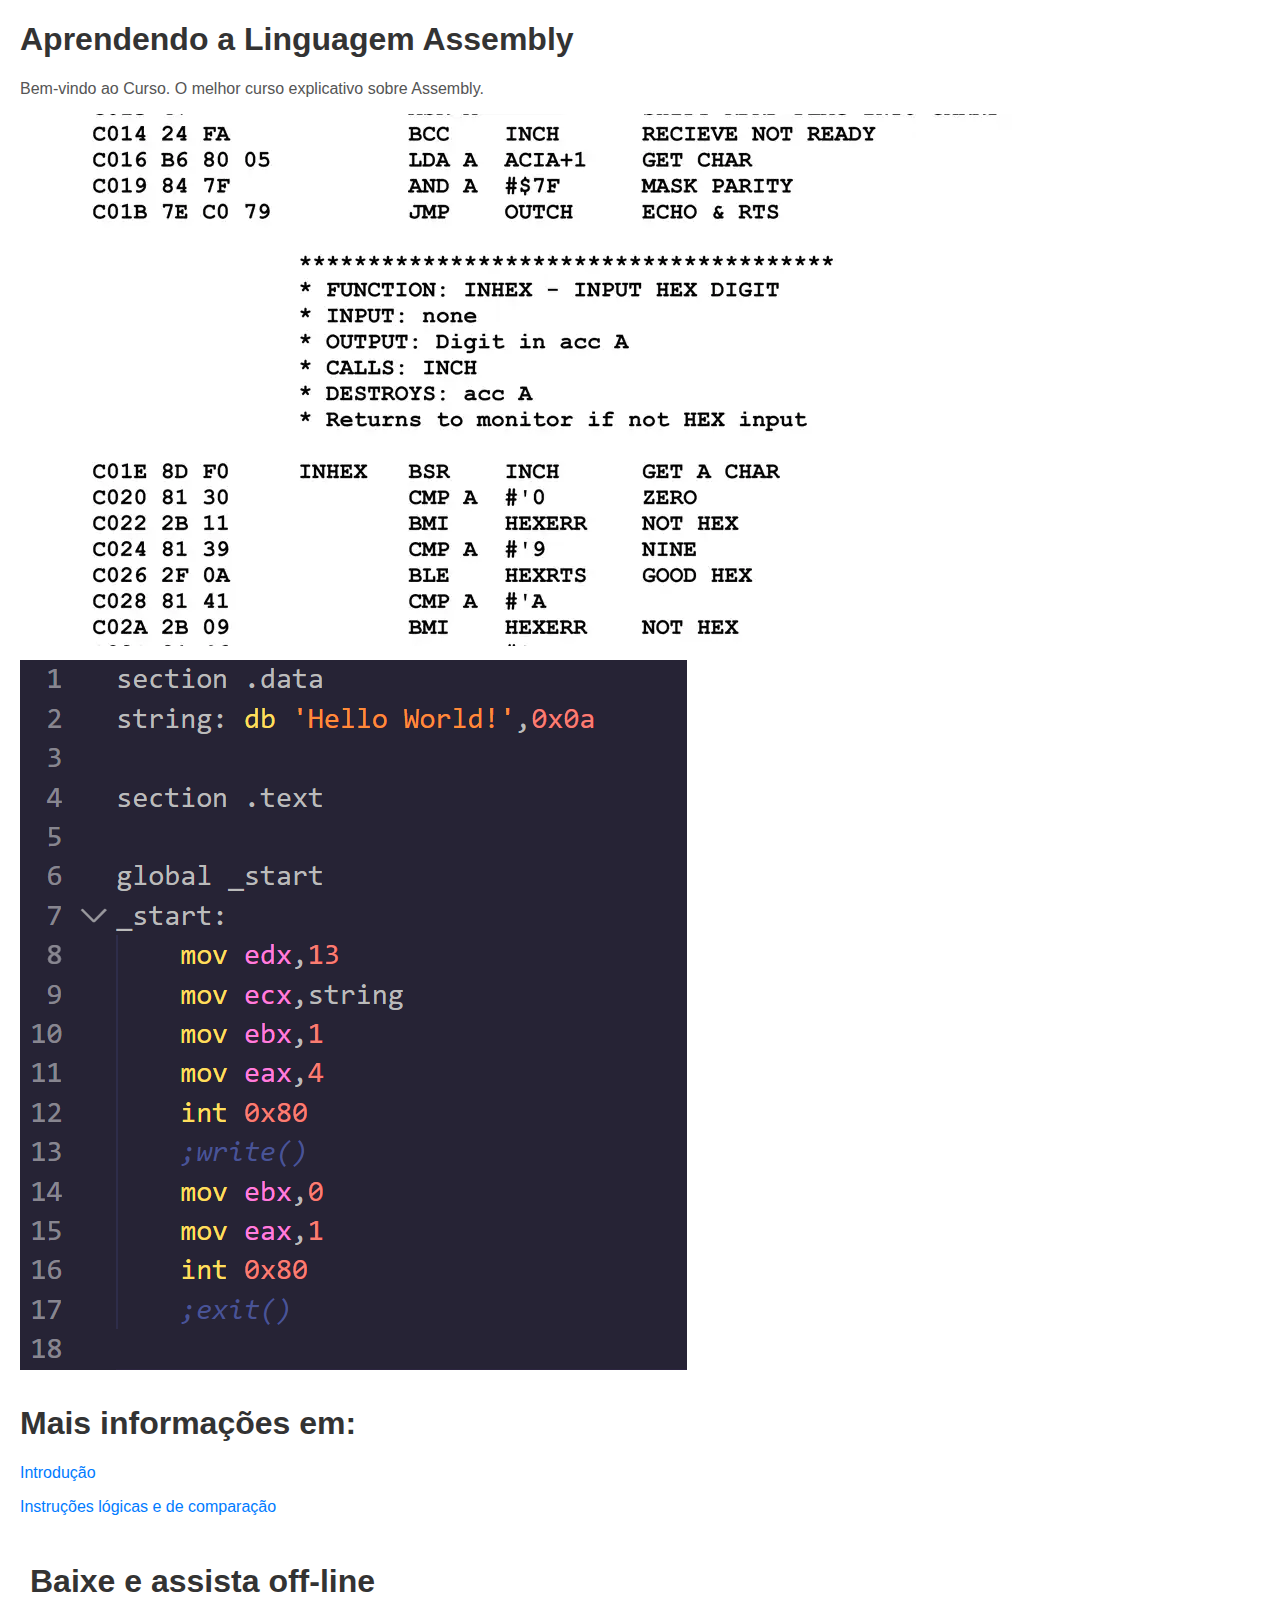
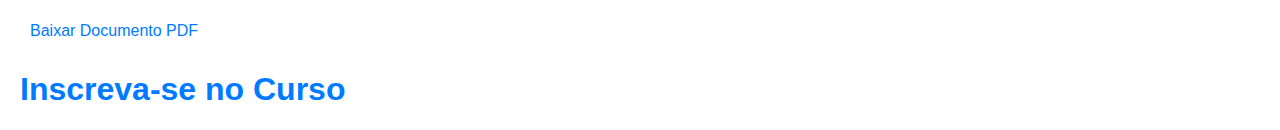
==== index.html @ d6676dee "Add files via upload" ====
<!DOCTYPE html>
<html lang="pt-br">

<head>
    <meta charset="UTF-8">
    <meta name="viewport" content="width=device-width, initial-scale=1.0">
    <title>Curso Assembly</title>
    <style>
        body {
            font-family: Arial, sans-serif;
            margin: 20px;
        }

        h1 {
            color: #333;
        }

        p {
            color: #555;
        }

        img {
            max-width: 100%;
            height: auto;
            margin-bottom: 10px;
        }

        a {
            color: #007BFF;
            text-decoration: none;
        }

        a:hover {
            text-decoration: underline;
        }

        .download-section {
            background-color: #ffffff;
            padding: 10px;
            border-radius: 5px;
        }
    </style>
</head>

<body>

    <h1>Aprendendo a Linguagem Assembly</h1>
    <p>Bem-vindo ao Curso. O melhor curso explicativo sobre Assembly.</p>

    <img src="1.webp" alt="Descrição da Imagem 1">
    <img src="2.webp" alt="Descrição da Imagem 2">

    <h1>Mais informações em:</h1>
    <p><a href="https://mentebinaria.gitbook.io/assembly/" target="_blank">Introdução</a></p>
    <p><a href="https://mentebinaria.gitbook.io/assembly/aprofundando-em-assembly/entendendo-sse/instrucoes-logicas-e-de-comparacao" target="_blank">Instruções lógicas e de comparação</a></p>

    <div class="download-section">
        <h1>Baixe e assista off-line</h1>
        <a href="assembly.pdf" download>Baixar Documento PDF</a>
    </div>

    <h1><a href="index2.html">Inscreva-se no Curso</a></h1>

</body>

</html>
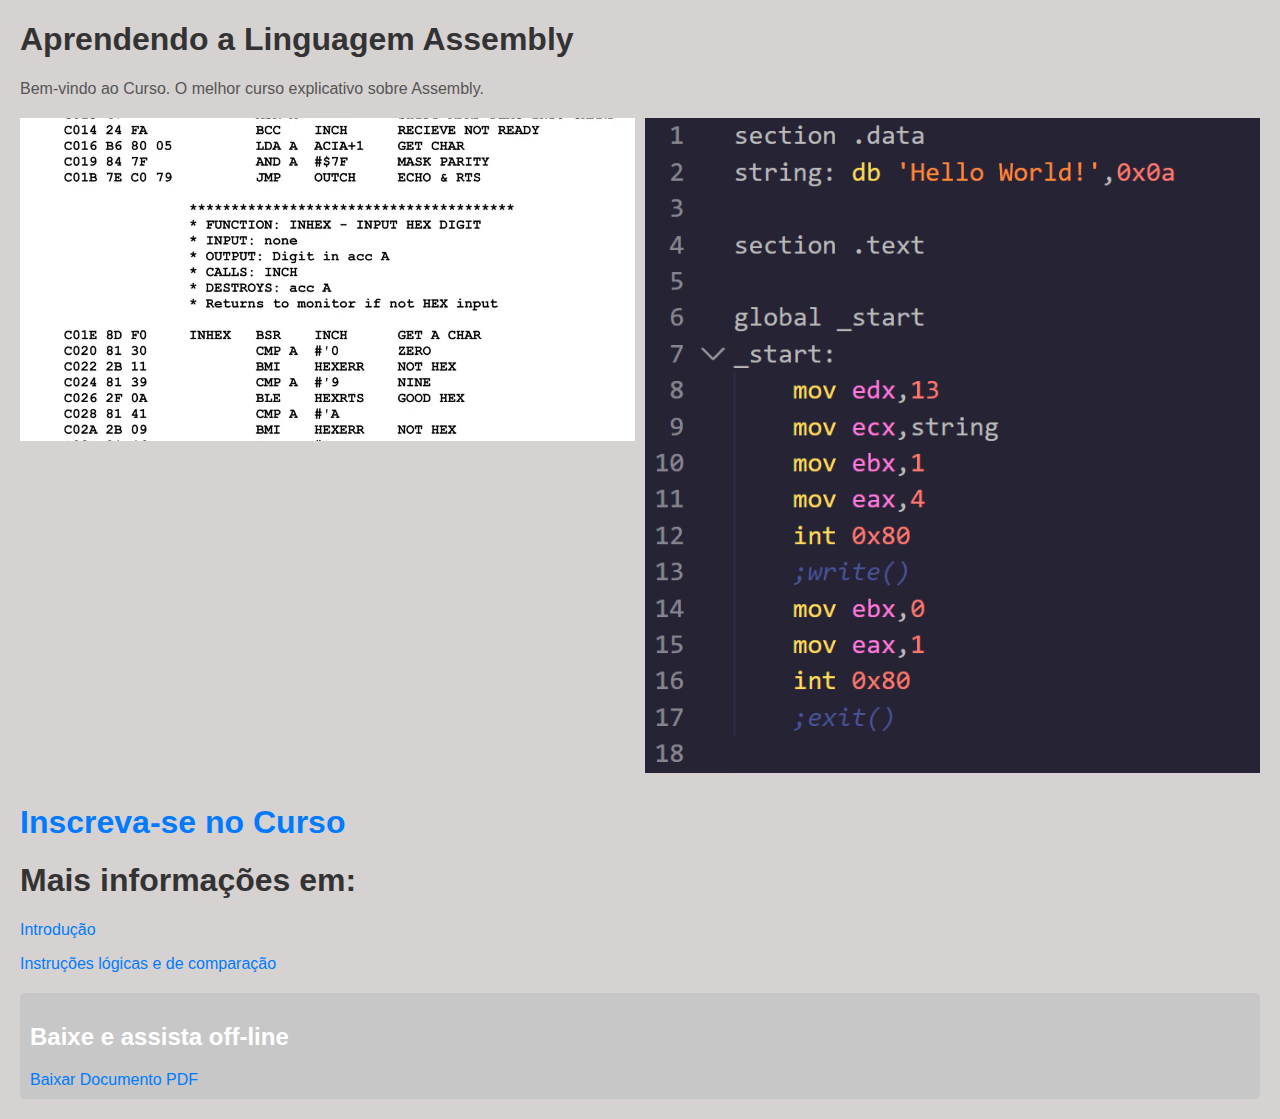
==== commit 26918a80: "Add files via upload" ====
--- a/index.html
+++ b/index.html
@@ -4,6 +4,8 @@
 <head>
     <meta charset="UTF-8">
     <meta name="viewport" content="width=device-width, initial-scale=1.0">
+    <link rel="stylesheet" href="style.css">
+    
     <title>Curso Assembly</title>
     <style>
         body {
@@ -35,9 +37,17 @@
         }
 
         .download-section {
-            background-color: #ffffff;
+            background-color: #c7c7c7;
             padding: 10px;
             border-radius: 5px;
+            margin-top: 20px;
+        }
+
+        .image-container {
+            display: grid;
+            grid-template-columns: repeat(auto-fit, minmax(200px, 1fr));
+            grid-gap: 10px;
+            margin-top: 20px;
         }
     </style>
 </head>
@@ -47,19 +57,23 @@
     <h1>Aprendendo a Linguagem Assembly</h1>
     <p>Bem-vindo ao Curso. O melhor curso explicativo sobre Assembly.</p>
 
-    <img src="1.webp" alt="Descrição da Imagem 1">
-    <img src="2.webp" alt="Descrição da Imagem 2">
+    <div class="image-container">
+        <img src="1.webp" alt="Descrição da Imagem 1">
+        <img src="2.webp" alt="Descrição da Imagem 2">
+    </div>
+
+    <h1><a href="index2.html">Inscreva-se no Curso</a></h1>
 
     <h1>Mais informações em:</h1>
     <p><a href="https://mentebinaria.gitbook.io/assembly/" target="_blank">Introdução</a></p>
     <p><a href="https://mentebinaria.gitbook.io/assembly/aprofundando-em-assembly/entendendo-sse/instrucoes-logicas-e-de-comparacao" target="_blank">Instruções lógicas e de comparação</a></p>
 
     <div class="download-section">
-        <h1>Baixe e assista off-line</h1>
+        <h2>Baixe e assista off-line</h2>
         <a href="assembly.pdf" download>Baixar Documento PDF</a>
     </div>
 
-    <h1><a href="index2.html">Inscreva-se no Curso</a></h1>
+    
 
 </body>
 
--- a/style.css
+++ b/style.css
@@ -0,0 +1,42 @@
+body
+{
+    background-color: rgb(214, 210, 210);
+    color: rgb(255, 255, 255);
+    font-size: 12 pt;
+    font-family: Arial;
+}
+
+body 
+{
+    font-family: Arial, sans-serif;
+    margin: 20px;
+}
+
+h1 {
+    color: #333;
+}
+
+p {
+    color: #555;
+}
+
+img {
+    max-width: 100%;
+    height: auto;
+    margin-bottom: 10px;
+}
+
+a {
+    color: #007BFF;
+    text-decoration: none;
+}
+
+a:hover {
+    text-decoration: underline;
+}
+
+.download-section {
+    background-color: #f8f8f8;
+    padding: 10px;
+    border-radius: 5px;
+}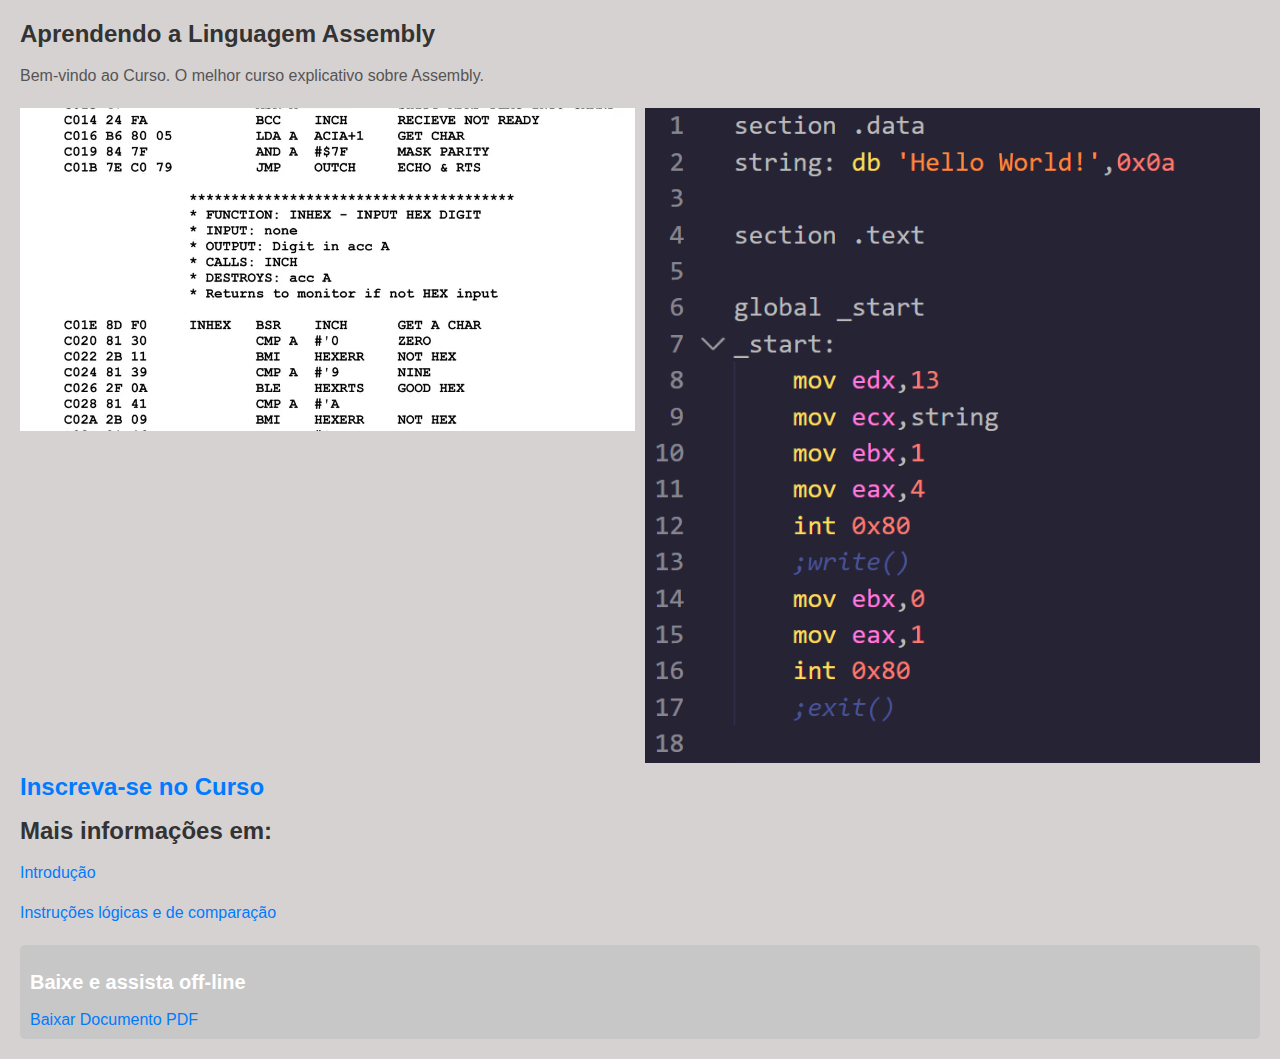
==== commit 65fd313e: "Add files via upload" ====
--- a/index.html
+++ b/index.html
@@ -1,48 +1,95 @@
 <!DOCTYPE html>
 <html lang="pt-br">
-
 <head>
     <meta charset="UTF-8">
     <meta name="viewport" content="width=device-width, initial-scale=1.0">
-    <link rel="stylesheet" href="style.css">
-    
+    <link rel="stylesheet" href="style.css">  
     <title>Curso Assembly</title>
     <style>
-        body {
-            font-family: Arial, sans-serif;
-            margin: 20px;
-        }
-
+body {
+  margin: 0;
+  padding: 0;
+  font-family: sans-serif;
+}
+h1, h2, h3, h4, h5, h6 {
+  font-family: Arial, sans-serif;
+}
+p {
+  font-size: 16px;
+  line-height: 1.5;
+}
+body {
+  padding: 20px;
+}
+p {
+  text-align: left;
+}
+a {
+  color: #000;
+  text-decoration: none;
+  transition: 0.3s;
+}
+a:hover {
+  color: #333;
+}
+h1 {
+  font-size: 24px;
+  margin-top: 0;
+}
+h2 {
+  font-size: 20px;
+}
+h3 {
+  font-size: 18px;
+}
+img {
+  max-width: 100%;
+  height: auto;
+}
+ul, ol {
+  list-style: none;
+  padding: 0;
+}
+li {
+  padding: 5px;
+}
+pre {
+  background-color: #f6f8fa;
+  padding: 10px;
+  overflow: auto;
+}
+table {
+  width: 100%;
+  border-collapse: collapse;
+}
+th, td {
+  border: 1px solid #ddd;
+  padding: 5px;
+}
         h1 {
             color: #333;
         }
-
         p {
             color: #555;
         }
-
         img {
             max-width: 100%;
             height: auto;
             margin-bottom: 10px;
         }
-
         a {
             color: #007BFF;
             text-decoration: none;
         }
-
         a:hover {
             text-decoration: underline;
         }
-
         .download-section {
             background-color: #c7c7c7;
             padding: 10px;
             border-radius: 5px;
             margin-top: 20px;
         }
-
         .image-container {
             display: grid;
             grid-template-columns: repeat(auto-fit, minmax(200px, 1fr));
@@ -51,19 +98,14 @@
         }
     </style>
 </head>
-
 <body>
-
     <h1>Aprendendo a Linguagem Assembly</h1>
     <p>Bem-vindo ao Curso. O melhor curso explicativo sobre Assembly.</p>
-
     <div class="image-container">
         <img src="1.webp" alt="Descrição da Imagem 1">
         <img src="2.webp" alt="Descrição da Imagem 2">
     </div>
-
     <h1><a href="index2.html">Inscreva-se no Curso</a></h1>
-
     <h1>Mais informações em:</h1>
     <p><a href="https://mentebinaria.gitbook.io/assembly/" target="_blank">Introdução</a></p>
     <p><a href="https://mentebinaria.gitbook.io/assembly/aprofundando-em-assembly/entendendo-sse/instrucoes-logicas-e-de-comparacao" target="_blank">Instruções lógicas e de comparação</a></p>
@@ -72,9 +114,5 @@
         <h2>Baixe e assista off-line</h2>
         <a href="assembly.pdf" download>Baixar Documento PDF</a>
     </div>
-
-    
-
 </body>
-
-</html>
+</html>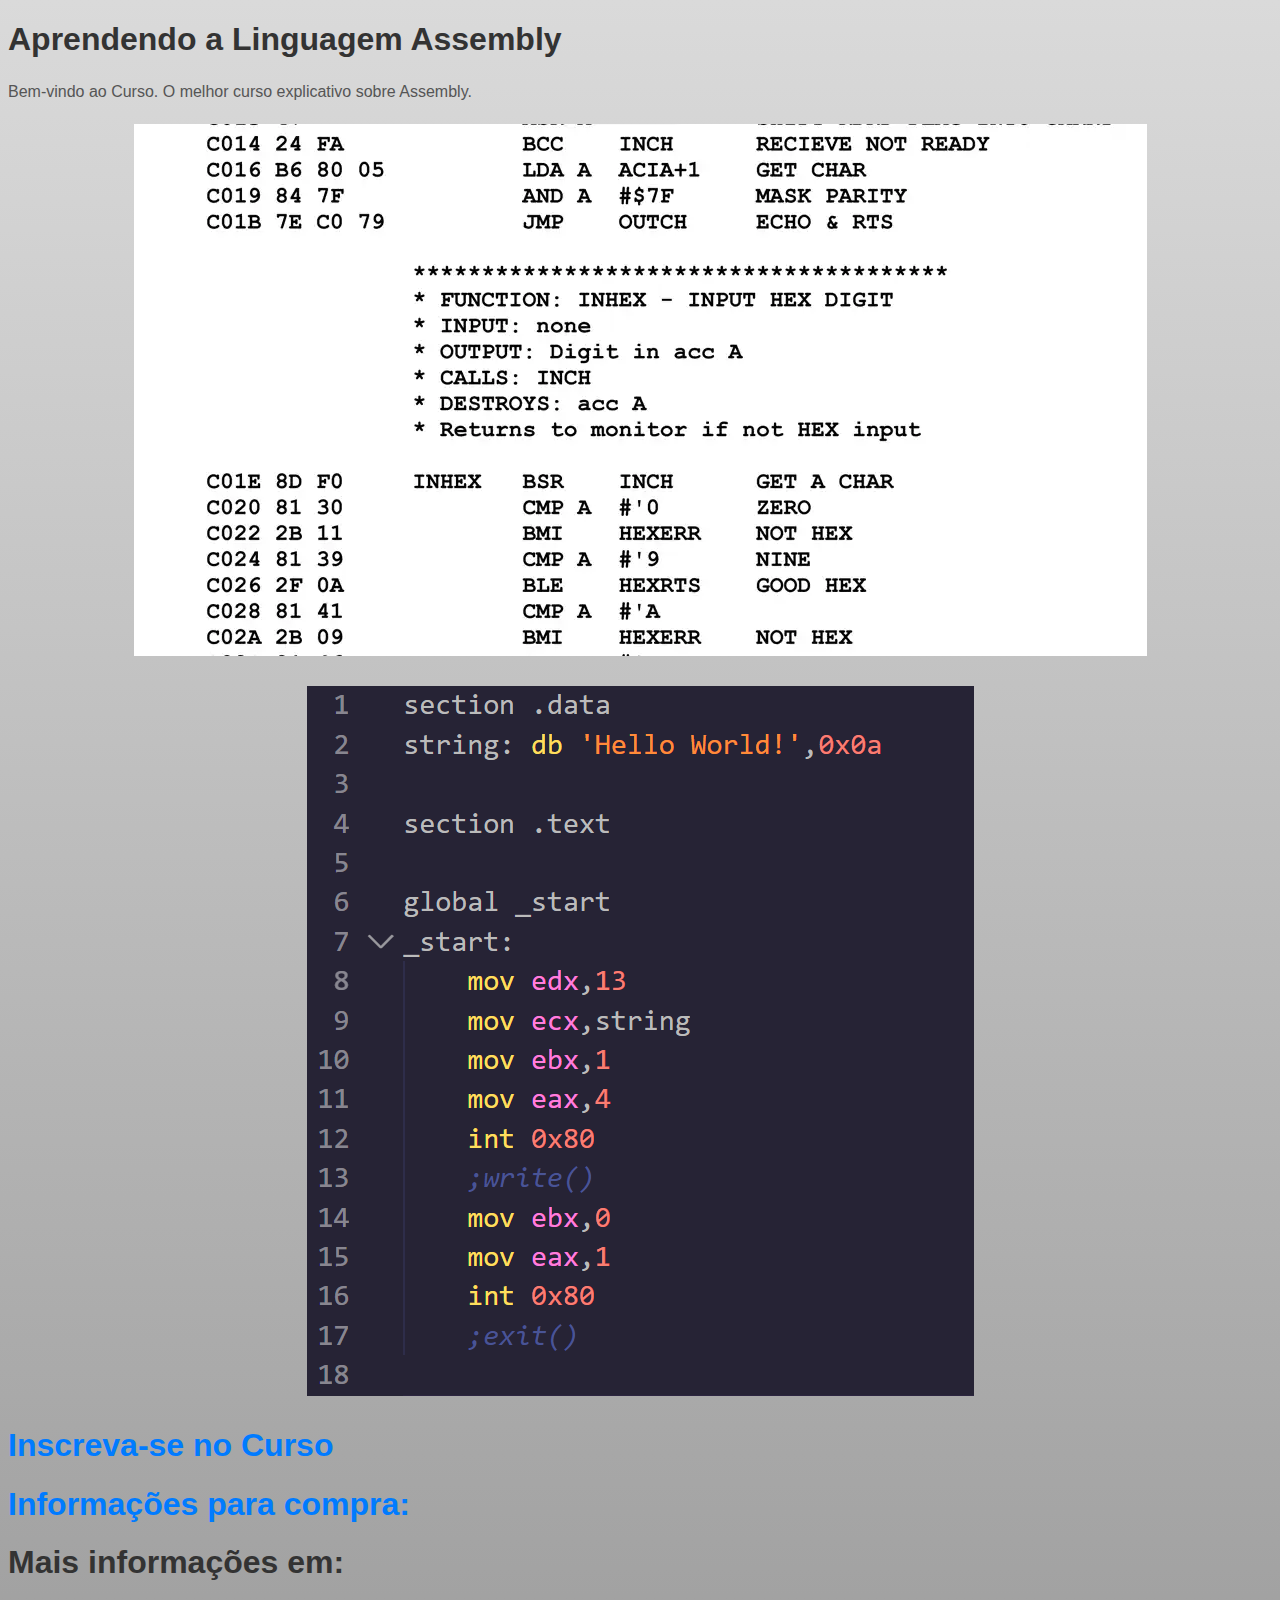
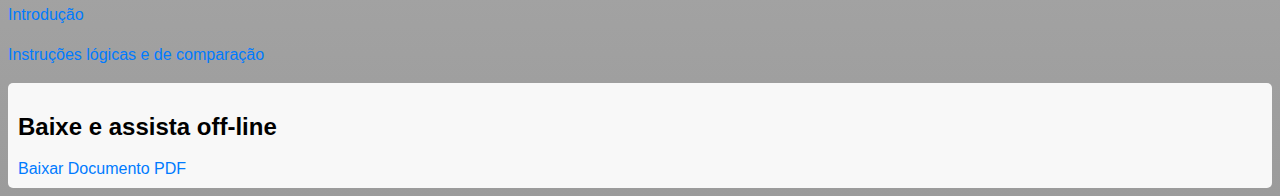
==== commit ccf5aa19: "Add files via upload" ====
--- a/index.html
+++ b/index.html
@@ -5,98 +5,6 @@
     <meta name="viewport" content="width=device-width, initial-scale=1.0">
     <link rel="stylesheet" href="style.css">  
     <title>Curso Assembly</title>
-    <style>
-body {
-  margin: 0;
-  padding: 0;
-  font-family: sans-serif;
-}
-h1, h2, h3, h4, h5, h6 {
-  font-family: Arial, sans-serif;
-}
-p {
-  font-size: 16px;
-  line-height: 1.5;
-}
-body {
-  padding: 20px;
-}
-p {
-  text-align: left;
-}
-a {
-  color: #000;
-  text-decoration: none;
-  transition: 0.3s;
-}
-a:hover {
-  color: #333;
-}
-h1 {
-  font-size: 24px;
-  margin-top: 0;
-}
-h2 {
-  font-size: 20px;
-}
-h3 {
-  font-size: 18px;
-}
-img {
-  max-width: 100%;
-  height: auto;
-}
-ul, ol {
-  list-style: none;
-  padding: 0;
-}
-li {
-  padding: 5px;
-}
-pre {
-  background-color: #f6f8fa;
-  padding: 10px;
-  overflow: auto;
-}
-table {
-  width: 100%;
-  border-collapse: collapse;
-}
-th, td {
-  border: 1px solid #ddd;
-  padding: 5px;
-}
-        h1 {
-            color: #333;
-        }
-        p {
-            color: #555;
-        }
-        img {
-            max-width: 100%;
-            height: auto;
-            margin-bottom: 10px;
-        }
-        a {
-            color: #007BFF;
-            text-decoration: none;
-        }
-        a:hover {
-            text-decoration: underline;
-        }
-        .download-section {
-            background-color: #c7c7c7;
-            padding: 10px;
-            border-radius: 5px;
-            margin-top: 20px;
-        }
-        .image-container {
-            display: grid;
-            grid-template-columns: repeat(auto-fit, minmax(200px, 1fr));
-            grid-gap: 10px;
-            margin-top: 20px;
-        }
-    </style>
 </head>
 <body>
     <h1>Aprendendo a Linguagem Assembly</h1>
@@ -106,6 +14,7 @@
         <img src="2.webp" alt="Descrição da Imagem 2">
     </div>
     <h1><a href="index2.html">Inscreva-se no Curso</a></h1>
+    <h1><a href="site-interno.html">Informações para compra:</a></h1>
     <h1>Mais informações em:</h1>
     <p><a href="https://mentebinaria.gitbook.io/assembly/" target="_blank">Introdução</a></p>
     <p><a href="https://mentebinaria.gitbook.io/assembly/aprofundando-em-assembly/entendendo-sse/instrucoes-logicas-e-de-comparacao" target="_blank">Instruções lógicas e de comparação</a></p>
@@ -114,5 +23,6 @@
         <h2>Baixe e assista off-line</h2>
         <a href="assembly.pdf" download>Baixar Documento PDF</a>
     </div>
+  </div>
 </body>
 </html>--- a/style.css
+++ b/style.css
@@ -1,15 +1,17 @@
-body
-{
-    background-color: rgb(214, 210, 210);
-    color: rgb(255, 255, 255);
-    font-size: 12 pt;
+body {
+    background: linear-gradient(to bottom, rgb(218, 218, 218), rgb(155, 155, 155));
+    color: rgb(0, 0, 0);
+    font-size: 12pt;
     font-family: Arial;
 }
 
-body 
-{
-    font-family: Arial, sans-serif;
-    margin: 20px;
+.image-container {
+    display: flex;
+    flex-wrap: wrap;
+    justify-content: center;
+    align-items: center;
+    gap: 20px;
+    margin-top: 20px;
 }
 
 h1 {
@@ -18,6 +20,9 @@
 
 p {
     color: #555;
+    font-size: 16px;
+    line-height: 1.5;
+    text-align: left;
 }
 
 img {
@@ -39,4 +44,17 @@
     background-color: #f8f8f8;
     padding: 10px;
     border-radius: 5px;
-}+}
+
+.par-impar:nth-child(odd) {
+    font-size: 16pt;
+    font-family: Arial;
+    color: red;
+}
+
+.par-impar:nth-child(even) {
+    font-size: 20pt;
+    font-family: Verdana;
+    color: blue;
+}
+
